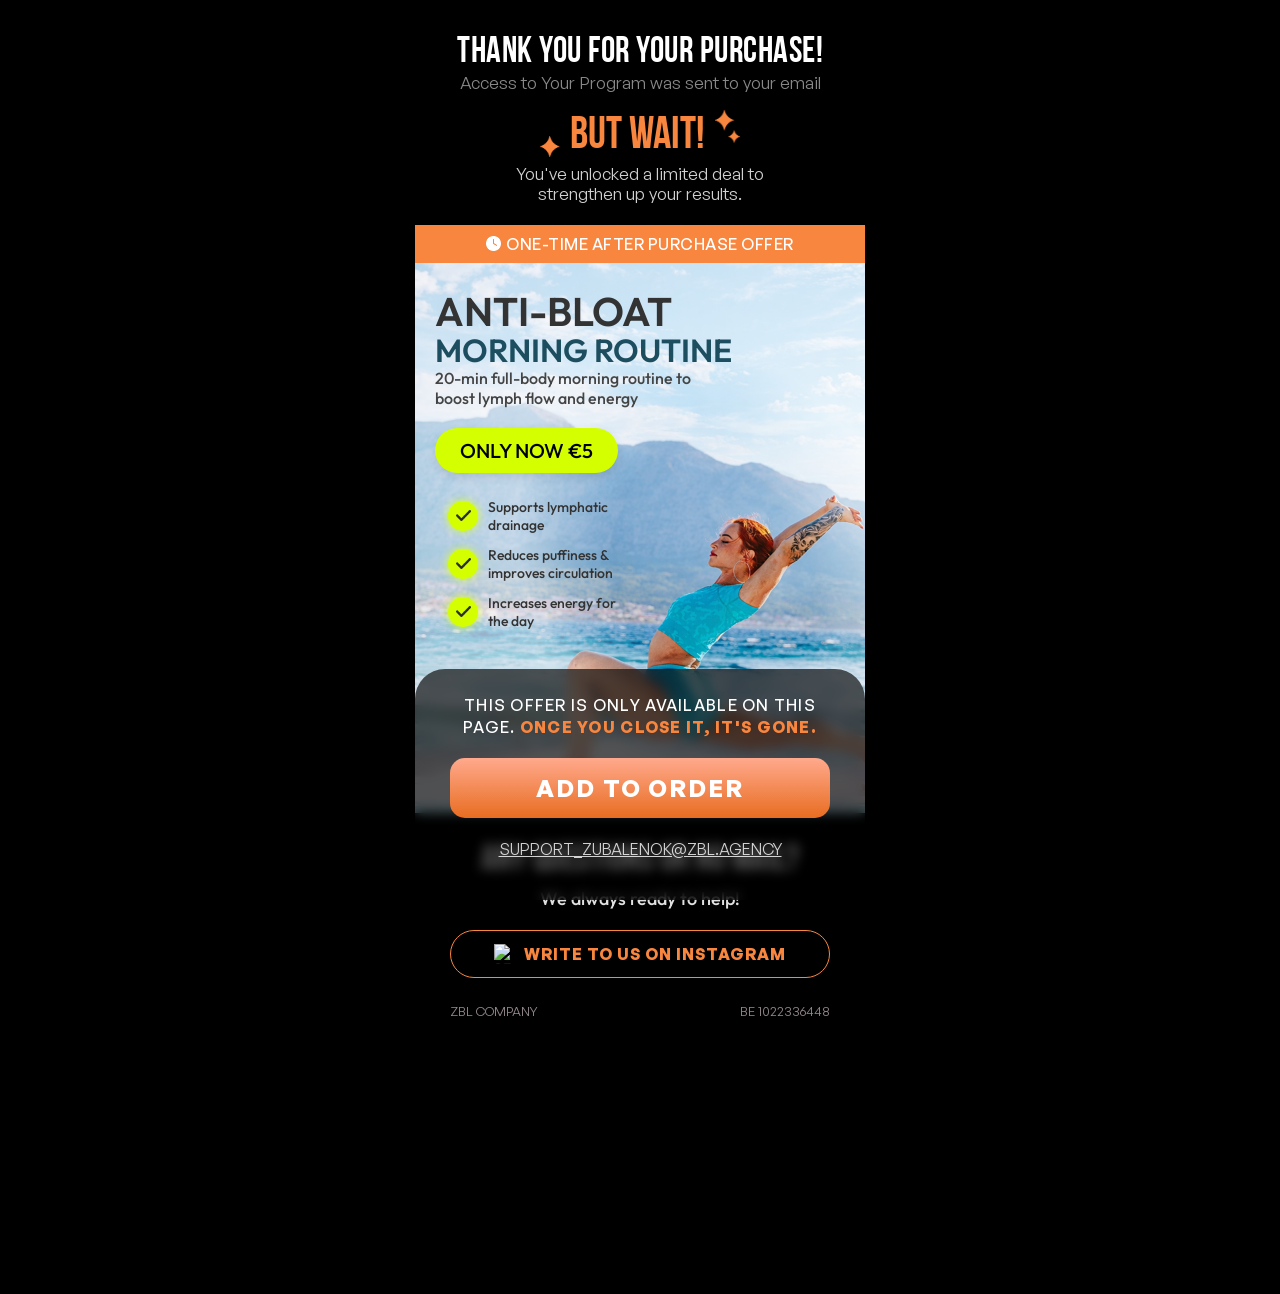
==== thankyoupage/index.html @ cdeb8fe9 "first commit" ====
<!--https://zubalenok.online/shop/item/10811-->

<!DOCTYPE html>
<html lang="uk">
<head>

    <!-- Google tag (gtag.js) -->
<script async src="https://www.googletagmanager.com/gtag/js?id=G-45MM60BWMP"></script>
<script>
  window.dataLayer = window.dataLayer || [];
  function gtag(){dataLayer.push(arguments);}
  gtag('js', new Date());

  gtag('config', 'G-45MM60BWMP');
</script>
<script>
  gtag('event', 'purchase', {
    transaction_id: 'T0005',   
    value: 47.00,
    currency: 'EUR',
    items: [
      {
        item_id: '3-IN-1',   
        item_name: '3-IN-1', 
        price: 47.00,
        quantity: 1
      }
    ]
  });
</script>

<!-- Google Tag Manager -->
<script>(function(w,d,s,l,i){w[l]=w[l]||[];w[l].push({'gtm.start':
new Date().getTime(),event:'gtm.js'});var f=d.getElementsByTagName(s)[0],
j=d.createElement(s),dl=l!='dataLayer'?'&l='+l:'';j.async=true;j.src=
'https://www.googletagmanager.com/gtm.js?id='+i+dl;f.parentNode.insertBefore(j,f);
})(window,document,'script','dataLayer','GTM-T4TJXMLD');</script>
<!-- End Google Tag Manager -->

    <meta charset="UTF-8">
    <meta name="viewport" content="width=device-width, initial-scale=1.0">
    <title>THANK YOU</title>
    <link rel="stylesheet" href="css/fonts.css">
    <link rel="stylesheet" href="css/style.css">
    <link href="https://fonts.googleapis.com/css2?family=Inter:wght@400;700;900&display=swap" rel="stylesheet">

<script>
!function(f,b,e,v,n,t,s)
{if(f.fbq)return;n=f.fbq=function(){n.callMethod?
n.callMethod.apply(n,arguments):n.queue.push(arguments)};
if(!f._fbq)f._fbq=n;n.push=n;n.loaded=!0;n.version='2.0';
n.queue=[];t=b.createElement(e);t.async=!0;
t.src=v;s=b.getElementsByTagName(e)[0];
s.parentNode.insertBefore(t,s)}(window, document,'script',
'https://connect.facebook.net/en_US/fbevents.js');
fbq('init', '2018857329051133');
fbq('track', 'Lead');
</script>
<noscript><img height="1" width="1" style="display:none"
src="https://www.facebook.com/tr?id=2018857329051133&ev=PageView&noscript=1"
/></noscript>


<style>

    .header {
        padding: 20px 10px 5px 10px;
    }
    @font-face {
        font-family: 'Outfit-Medium';
        src: url('./fonts/Outfit-Medium.ttf?v=2') format('truetype');
        font-style: normal;
        font-weight: 100 900;
    }
    @font-face {
        font-family: 'Outfit-Bold';
        src: url('./fonts/Outfit-SemiBold.ttf?v=2') format('truetype');
        font-style: normal;
        font-weight: 100 900;
    }
    
    @font-face {
        font-family: 'General-Sans';
        src: url('./fonts/GeneralSans-Variable.ttf?v=2') format('truetype');
        font-style: normal;
        font-weight: 100 900;
    }
    .urgency-text{
        font-size: 16px;
        font-weight: 500;
        letter-spacing: 0.08em;
        font-family: 'General-Sans', sans-serif !important;
    }
    .main-title{
        font-family: 'Outfit-Bold' !important;
        font-weight: 800;
        font-size: 40px;
        line-height: 90%;
    }
    .main-title span {
        font-family: 'Outfit-Bold' !important;
        font-weight: 500;
        font-size: 32px;
    }
    
    .urgency-text span{
        font-weight: 700;
    }
    
    .wait-badge{
        font-family: 'Bebas Neue';
        font-weight: 600;
        padding-top: 20px;
    }
    
    .add-btn {
        font-family: 'General-Sans', sans-serif !important;
    }
    .add-btn {
        width: 100%;
        max-width: 380px;
        margin: 0 auto 20px auto;
        padding: 14px;
        font-weight: 700;
        border-radius: 15px;
        font-size: 24px;
        letter-spacing: 0.08em;
        background: linear-gradient(360deg, #e86d21 0%, #ffa98d 100%);
    }
    
    .support-link{
        font-size: 16px;
        font-family: 'General-Sans', sans-serif !important;
    }
    
    .footer {
        padding: 25px 20px 40px 20px;
        margin: 0 !important;
        position: fixed;
        bottom: 0;
        max-width: 450px;
        width: 100%;
    }
    
    .header h1{
        font-family: 'Bebas Neue' !important;
        font-size: 36px;
        margin-top: 15px;
    }
    
    .deal-text{
        font-size: 17px;
        font-family: 'General-Sans', sans-serif !important;
    }
    
    .subtitle {
        color: #888;
        font-size: 17px;
        margin-bottom: 0px;
        font-family: 'General-Sans' !important;
    }
    
    .timer-bar{
        font-size: 16px;
        font-weight: 500;
        font-family: 'General-Sans' !important;
    }
    
    
.card {
    width: 420px;
    height: 230px; /* Приблизна пропорція з картинки */
    background-color: #000000;
    color: #ffffff;
    margin: 0 auto 211px auto;
    padding: 30px 20px 240px 20px;
    box-sizing: border-box;
    display: flex;
    flex-direction: column;
    justify-content: space-between;
    align-items: center;
    text-align: center;
}

/* Заголовки */
h1 {
    font-family: 'Oswald', sans-serif; /* Вузький жирний шрифт */
    font-size: 32px;
    margin: 0;
    letter-spacing: 0.5px;
    text-transform: uppercase;
}

.card .subtitle {
    font-size: 18px;
    font-weight: 300;
    color: #e0e0e0;
    font-family: 'Outfit-Medium' !important;
    margin: 8px 0 0 0;
}

footer{
    font-family: 'Outfit-Medium' !important;
}

/* Кнопка Instagram */
.instagram-btn {
    display: flex;
    align-items: center;
    justify-content: center;
    width: 100%;
    max-width: 380px;
    border: 1.5px solid #F8863F; /* Колір рамки як на фото */
    border-radius: 50px;
    padding: 12px 0;
    margin-top: 20px;
    margin-bottom: 15px;
    text-decoration: none;
    transition: background 0.3s;
}

.instagram-btn:hover {
    background-color: rgba(217, 142, 94, 0.1);
}

.ig-icon {
    width: 20px;
    height: 20px;
    margin-right: 10px;
}
.description{
    font-family: 'Outfit-Medium' !important;
    margin: 0 0 20px 0;
}

.price-tag,
.benefits-list li{
    font-family: 'Outfit-Medium' !important;
}


.instagram-btn span {
    color: #F8863F;
    font-weight: bold;
    font-size: 16px;
    letter-spacing: 1px;
    font-family: 'General-Sans';
}

/* Футер */
.card_footer {
    width: 100%;
    display: flex;
    justify-content: space-between;
    font-size: 13px;
    color: #968A8F; /* Сірий колір тексту внизу */
    margin-top: 10px;
    font-family: 'General-Sans' !important;
    font-weight: 400;
}

.company-name {
    text-transform: uppercase;
}

.card header h1{
    font-family: 'Bebas Neue' !important;
    font-size: 36px;
}
@media (max-width: 430px) {

    .header {
        padding: 4.65vw 2.33vw 1.16vw 2.33vw; /* 20 10 5 10 */
    }

    .urgency-text{
        font-size: 3.72vw; /* 16px */
        letter-spacing: 0.08em;
    }

    .main-title{
        font-size: 9.30vw; /* 40px */
        line-height: 90%;
    }

    .main-title span {
        font-size: 7.44vw; /* 32px */
    }

    .wait-badge{
        padding-top: 4.65vw; /* 20px */
    }

    .add-btn {
        max-width: 88.37vw; /* 380px */
        margin: 0 auto 4.65vw auto; /* 20px */
        padding: 3.26vw; /* 14px */
        border-radius: 3.49vw; /* 15px */
        font-size: 5.58vw; /* 24px */
        letter-spacing: 0.08em;
    }

    .support-link{
        font-size: 3.72vw; /* 16px */
    }

    .footer {
        padding: 5.81vw 4.65vw 9.30vw 4.65vw; /* 25 20 40 20 */
        max-width: 104.65vw; /* 450px */
    }

    .header h1{
        font-size: 8.37vw; /* 36px */
        margin-top: 3.49vw; /* 15px */
    }

    .deal-text{
        font-size: 3.95vw; /* 17px */
    }

    .subtitle {
        font-size: 3.95vw; /* 17px */
        margin-bottom: 0;
    }

    .timer-bar{
        font-size: 3.72vw; /* 16px */
    }

    .card {
        width: 97.67vw; /* 420px */
        height: 53.49vw; /* 230px */
        margin: 0 auto 49.07vw auto; /* 211px */
        padding: 6.98vw 4.65vw 55.81vw 4.65vw; /* 30 20 240 20 */
    }

    h1 {
        font-size: 7.44vw; /* 32px */
        letter-spacing: 0.12vw; /* 0.5px */
    }

    .card .subtitle {
        font-size: 4.19vw; /* 18px */
        margin-top: 1.86vw; /* 8px */
    }

    .instagram-btn {
        max-width: 88.37vw; /* 380px */
        border-radius: 11.63vw; /* 50px */
        padding: 2.79vw 0; /* 12px */
        margin-top: 4.65vw; /* 20px */
        margin-bottom: 3.49vw; /* 15px */
    }

    .ig-icon {
        width: 4.65vw; /* 20px */
        height: 4.65vw; /* 20px */
        margin-right: 2.33vw; /* 10px */
    }

    .description{
        margin: 0 0 4.65vw 0; /* 20px */
    }

    .instagram-btn span {
        font-size: 3.72vw; /* 16px */
        letter-spacing: 0.23vw; /* 1px */
    }

    .card_footer {
        font-size: 3.02vw; /* 13px */
        margin-top: 2.33vw; /* 10px */
    }

    .card header h1{
        font-size: 8.37vw; /* 36px */
    }
}
</style>

  </head>
<body>
<!-- Google Tag Manager (noscript) -->
<noscript><iframe src="https://www.googletagmanager.com/ns.html?id=GTM-T4TJXMLD"
height="0" width="0" style="display:none;visibility:hidden"></iframe></noscript>
<!-- End Google Tag Manager (noscript) -->
<div class="upsell-container">
    <header class="header">
        <h1>THANK YOU FOR YOUR PURCHASE!</h1>
        <p class="subtitle">Access to Your Program was sent to your email</p>
        
        <div class="wait-badge">
            <img src="./images/star.png" class="star" alt="">
            <span class="wait-text">BUT WAIT!</span>
            <img src="./images/stars.png" class="stars" alt="">
        </div>
        <p class="deal-text">You've unlocked a limited deal to <br> strengthen up your results.</p>
    </header>

    <div class="timer-bar">
        <img class="timer-bar-img" src="./images/time.png" alt=""> ONE-TIME AFTER PURCHASE OFFER
    </div>

    <main class="main-card">
        <div class="content-overlay">
            <h2 class="main-title">ANTI-BLOAT <br> <span>MORNING ROUTINE</span></h2>
            <p class="description">20-min full-body morning routine to boost lymph flow and energy</p>
            
            <div class="price-tag">ONLY NOW <span>€5</span></div>

            <ul class="benefits-list">
                <li><span class="check"></span> Supports lymphatic<br>drainage</li>
                <li><span class="check"></span> Reduces puffiness &<br>improves circulation</li>
                <li><span class="check"></span> Increases energy for <br>the day</li>
            </ul>
        </div>
    </main>
    <div class="card">
        <header>
            <h1>ANY QUESTIONS OR NO MAIL?</h1>
            <p class="subtitle">We always ready to help!</p>
        </header>

        <a href="https://www.instagram.com/zubalenok.team" class="instagram-btn">
            <img src="https://upload.wikimedia.org/wikipedia/commons/a/a5/Instagram_icon.png" alt="IG" class="ig-icon">
            <span>WRITE TO US ON INSTAGRAM</span>
        </a>

        <div class="card_footer">
            <span class="company-name">ZBL COMPANY</span>
            <span class="reg-number">BE 1022336448</span>
        </div>
    </div>
    <footer class="footer">
        <p class="urgency-text">THIS OFFER IS ONLY AVAILABLE ON THIS <br>PAGE. <span>ONCE YOU CLOSE IT, IT'S GONE.</span></p>
        
        <a href="https://zubalenok.online/shop/item/10811" class="add-btn">ADD TO ORDER</a>
        
        <a href="mailto:SUPPORT_ZUBALENOK@ZBL.AGENCY" class="support-link">SUPPORT_ZUBALENOK@ZBL.AGENCY</a>
    </footer>
</div>

</body>
</html>
---- thankyoupage/css/fonts.css ----
@font-face {
    font-family: 'Bebas Neue';
    src: local('Bebas Neue Thin'), local('BebasNeue-Thin'), url('../fonts/bebasneuethin.woff2') format('woff2'), url('../fonts/bebasneuethin.woff') format('woff'), url('../fonts/bebasneuethin.ttf') format('truetype');
    font-weight: 100;
    font-style: normal;
}
@font-face {
    font-family: 'HalloWitch';
    src: local('HalloWitch'), local('HalloWitch'),  url('../fonts/HalloWitch.ttf') format('truetype');
    font-weight: 100;
    font-style: normal;
}
@font-face {
    font-family: 'Bebas Neue';
    src: local('Bebas Neue Light'), local('BebasNeue-Light'), url('../fonts/bebasneuelight.woff2') format('woff2'), url('../fonts/bebasneuelight.woff') format('woff'), url('../fonts/bebasneuelight.ttf') format('truetype');
    font-weight: 200;
    font-style: normal;
}
@font-face {
    font-family: 'Bebas Neue';
    src: local('Bebas Neue Book'), local('BebasNeueBook'), url('../fonts/bebasneuebook.woff2') format('woff2'), url('../fonts/bebasneuebook.woff') format('woff'), url('../fonts/bebasneuebook.ttf') format('truetype');
    font-weight: 300;
    font-style: normal;
}
@font-face {
    font-family: 'Bebas Neue';
    src: local('Bebas Neue Regular'), local('BebasNeueRegular'), url('../fonts/bebasneueregular.woff2') format('woff2'), url('../fonts/bebasneueregular.woff') format('woff'), url('../fonts/bebasneueregular.ttf') format('truetype');
    font-weight: 400;
    font-style: normal;
}
@font-face {
    font-family: 'Bebas Neue';
    src: local('Bebas Neue Bold'), local('BebasNeueBold'), url('../fonts/bebasneuebold.woff2') format('woff2'), url('../fonts/bebasneuebold.woff') format('woff'), url('../fonts/bebasneuebold.ttf') format('truetype');
    font-weight: 700;
    font-style: normal;
}
/* cyrillic-ext */
@font-face {
    font-family: 'Manrope';
    font-style: normal;
    font-weight: 400;
    font-display: swap;
    src: url(../fonts/cyrillicext400.woff2) format('woff2');
    unicode-range: U+0460-052F, U+1C80-1C88, U+20B4, U+2DE0-2DFF, U+A640-A69F, U+FE2E-FE2F;
  }
  /* cyrillic */
  @font-face {
    font-family: 'Manrope';
    font-style: normal;
    font-weight: 400;
    font-display: swap;
    src: url(../fonts/cyrillic400.woff2) format('woff2'), url('../fonts/Manrope-Regular.ttf') format('truetype');
    unicode-range: U+0301, U+0400-045F, U+0490-0491, U+04B0-04B1, U+2116;
  }

  /* latin-ext */
  @font-face {
    font-family: 'Manrope';
    font-style: normal;
    font-weight: 400;
    font-display: swap;
    src: url(../fonts/latinext400.woff2) format('woff2');
    unicode-range: U+0100-02AF, U+0304, U+0308, U+0329, U+1E00-1E9F, U+1EF2-1EFF, U+2020, U+20A0-20AB, U+20AD-20C0, U+2113, U+2C60-2C7F, U+A720-A7FF;
  }
  /* latin */
  @font-face {
    font-family: 'Manrope';
    font-style: normal;
    font-weight: 400;
    font-display: swap;
    src: url(../fonts/latin400.woff2) format('woff2'), url('../fonts/Manrope-Regular.ttf') format('truetype');
    unicode-range: U+0000-00FF, U+0131, U+0152-0153, U+02BB-02BC, U+02C6, U+02DA, U+02DC, U+0304, U+0308, U+0329, U+2000-206F, U+2074, U+20AC, U+2122, U+2191, U+2193, U+2212, U+2215, U+FEFF, U+FFFD;
  }
  /* cyrillic-ext */
  @font-face {
    font-family: 'Manrope';
    font-style: normal;
    font-weight: 500;
    font-display: swap;
    src: url(../fonts/cyrext500.woff2) format('woff2');
    unicode-range: U+0460-052F, U+1C80-1C88, U+20B4, U+2DE0-2DFF, U+A640-A69F, U+FE2E-FE2F;
  }
  /* cyrillic */
  @font-face {
    font-family: 'Manrope';
    font-style: normal;
    font-weight: 500;
    font-display: swap;
    src: url(../fonts/cyr500.woff2) format('woff2'), url('../fonts/Manrope-Medium.ttf') format('truetype');
    unicode-range: U+0301, U+0400-045F, U+0490-0491, U+04B0-04B1, U+2116;
  }
 
  /* latin-ext */
  @font-face {
    font-family: 'Manrope';
    font-style: normal;
    font-weight: 500;
    font-display: swap;
    src: url(../fonts/latinext500.woff2) format('woff2');
    unicode-range: U+0100-02AF, U+0304, U+0308, U+0329, U+1E00-1E9F, U+1EF2-1EFF, U+2020, U+20A0-20AB, U+20AD-20C0, U+2113, U+2C60-2C7F, U+A720-A7FF;
  }
  /* latin */
  @font-face {
    font-family: 'Manrope';
    font-style: normal;
    font-weight: 500;
    font-display: swap;
    src: url(../fonts/latin500.woff2) format('woff2'), url('../fonts/Manrope-Medium.ttf') format('truetype');
    unicode-range: U+0000-00FF, U+0131, U+0152-0153, U+02BB-02BC, U+02C6, U+02DA, U+02DC, U+0304, U+0308, U+0329, U+2000-206F, U+2074, U+20AC, U+2122, U+2191, U+2193, U+2212, U+2215, U+FEFF, U+FFFD;
  }
  /* cyrillic-ext */
  @font-face {
    font-family: 'Manrope';
    font-style: normal;
    font-weight: 600;
    font-display: swap;
    src: url(../fonts/cyrext600.woff2) format('woff2');
    unicode-range: U+0460-052F, U+1C80-1C88, U+20B4, U+2DE0-2DFF, U+A640-A69F, U+FE2E-FE2F;
  }
  /* cyrillic */
  @font-face {
    font-family: 'Manrope';
    font-style: normal;
    font-weight: 600;
    font-display: swap;
    src: url(../fonts/cyr600.woff2) format('woff2'), url('../fonts/Manrope-SemiBold.ttf') format('truetype');
    unicode-range: U+0301, U+0400-045F, U+0490-0491, U+04B0-04B1, U+2116;
  }
 
  /* latin-ext */
  @font-face {
    font-family: 'Manrope';
    font-style: normal;
    font-weight: 600;
    font-display: swap;
    src: url(../fonts/latinext600.woff2) format('woff2');
    unicode-range: U+0100-02AF, U+0304, U+0308, U+0329, U+1E00-1E9F, U+1EF2-1EFF, U+2020, U+20A0-20AB, U+20AD-20C0, U+2113, U+2C60-2C7F, U+A720-A7FF;
  }
  /* latin */
  @font-face {
    font-family: 'Manrope';
    font-style: normal;
    font-weight: 600;
    font-display: swap;
    src: url(../fonts/latin600.woff2) format('woff2'), url('../fonts/Manrope-SemiBold.ttf') format('truetype');
    unicode-range: U+0000-00FF, U+0131, U+0152-0153, U+02BB-02BC, U+02C6, U+02DA, U+02DC, U+0304, U+0308, U+0329, U+2000-206F, U+2074, U+20AC, U+2122, U+2191, U+2193, U+2212, U+2215, U+FEFF, U+FFFD;
  }
  /* cyrillic-ext */
  @font-face {
    font-family: 'Manrope';
    font-style: normal;
    font-weight: 700;
    font-display: swap;
    src: url(../fonts/cyrext700.woff2) format('woff2');
    unicode-range: U+0460-052F, U+1C80-1C88, U+20B4, U+2DE0-2DFF, U+A640-A69F, U+FE2E-FE2F;
  }
  /* cyrillic */
  @font-face {
    font-family: 'Manrope';
    font-style: normal;
    font-weight: 700;
    font-display: swap;
    src: url(../fonts/cyr700.woff2) format('woff2'), url('../fonts/Manrope-Bold.ttf') format('truetype');
    unicode-range: U+0301, U+0400-045F, U+0490-0491, U+04B0-04B1, U+2116;
  }

  /* latin-ext */
  @font-face {
    font-family: 'Manrope';
    font-style: normal;
    font-weight: 700;
    font-display: swap;
    src: url(../fonts/latin-ext700.woff2) format('woff2');
    unicode-range: U+0100-02AF, U+0304, U+0308, U+0329, U+1E00-1E9F, U+1EF2-1EFF, U+2020, U+20A0-20AB, U+20AD-20C0, U+2113, U+2C60-2C7F, U+A720-A7FF;
  }
  /* latin */
  @font-face {
    font-family: 'Manrope';
    font-style: normal;
    font-weight: 700;
    font-display: swap;
    src: url(../fonts/latin700.woff2) format('woff2'), url('../fonts/Manrope-Bold.ttf') format('truetype');
    unicode-range: U+0000-00FF, U+0131, U+0152-0153, U+02BB-02BC, U+02C6, U+02DA, U+02DC, U+0304, U+0308, U+0329, U+2000-206F, U+2074, U+20AC, U+2122, U+2191, U+2193, U+2212, U+2215, U+FEFF, U+FFFD;
  }
  @font-face {
    font-family: 'Helvetica Neue';
    src: local('Helvetica Neue Light'), local('Helvetica-Neue-Light'),
        url('../fonts/HelveticaNeueCyr-Light.woff2') format('woff2'),
        url('../fonts/HelveticaNeueCyr-Light.woff') format('woff'),
        url('../fonts/HelveticaNeueCyr-Light.ttf') format('truetype');
    font-weight: 300;
    font-style: normal;
  }
  @font-face {
    font-family: 'Helvetica Neue';
    src: local('Helvetica Neue Roman'), local('Helvetica-Neue-Roman'),
        url('../fonts/HelveticaNeueCyr-Roman.woff2') format('woff2'),
        url('../fonts/HelveticaNeueCyr-Roman.woff') format('woff'),
        url('../fonts/HelveticaNeueCyr-Roman.ttf') format('truetype');
    font-weight: 400;
    font-style: normal;
  }

  @font-face {
    font-family: 'SONGER Condensed';
    src: local('SONGER Condensed'), local('SONGERCondensed') url('../fonts/SONGERCondensed.woff2') format('woff2'), url('../fonts/SONGERCondensed.woff') format('woff');
    font-weight: 400;
    font-style: normal;
  }

  @font-face {
    font-family: 'League Gothic';
    src: url('../fonts/LeagueGothic-Regular.ttf') format('truetype');
    font-weight: normal;
    font-style: normal;
    font-display: swap;
}
---- thankyoupage/css/style.css ----
:root {
    --pink: #F8863F;
    --light-pink: #F8863F;
    --dark-blue: #1d4e5f;
    --lime: #d4ff00;
    --text-dark: #333;
}

* {
    box-sizing: border-box;
    margin: 0;
    padding: 0;

}

body{
    background-color: #000;
}

h1,
h2,
h3,
h4,
h5,
p{
    font-family: 'Inter', sans-serif !important;
}

@font-face {
    font-family: 'League Gothic';
    src: url('../fonts/LeagueGothic-Regular.ttf') format('truetype');
    font-weight: normal;
    font-style: normal;
    font-display: swap;
}

.upsell-container {
    width: 100%;
    max-width: 500px;
    text-align: center;
    position: relative;
    max-width: 450px;
    width: 100%;
    margin: 0 auto;
    background-position: top center;
}

.star{
    width: 20px;
    margin-bottom: -20px;
}

.stars{
    width: 25px;
    margin-top: -20px;
}

/* Header */
.header {
    padding: 20px 10px;
}

.header h1 {
    font-size: 34px;
    font-weight: 900;
    letter-spacing: 0.5px;
    font-family: 'League Gothic' !important;
    color: #fff;
}

.subtitle {
    color: #888;
    font-size: 14px;
    margin-bottom: 15px;
}

.wait-badge {
    color: var(--pink);
    font-size: 45px;
    padding-top: 30px;
    font-weight: 500;
    font-family: 'League Gothic';
    display: flex;
    justify-content: center;
    align-items: center;
    gap: 10px;
}

.deal-text {
    font-size: 16px;
    padding: 0 40px;
    margin-top: 5px;
    line-height: 1.2;
    color: #d1d1d1;
}

/* Timer Bar */
.timer-bar {
    background-color: var(--light-pink);
    font-family: 'Inter', sans-serif !important;
    color: #fff;
    font-weight: 700;
    font-size: 13px;
    padding: 8px;
    margin-top: 15px;
    letter-spacing: 0.5px;
    display: flex;
    align-items: center;
    justify-content: center;
    gap: 5px;
}

.timer-bar-img{
    width: 15px;
}

/* Main Card Section */
.main-card {
    position: relative;
    height: 550px;
    background: url('../images/fon-2.png') center/cover no-repeat; /* Потрібно вставити фото з жінкою */
    background-color: #add8e6; /* Тимчасовий колір */
    text-align: left;
    display: flex;
    flex-direction: column;
    justify-content: flex-start;
    padding: 30px 20px;
}

.main-title {
    font-size: 36px;
    font-weight: 900;
    color: #333;
    line-height: 1;
}

.main-title span {
    color: var(--dark-blue);
}

.description {
    font-size: 16px;
    font-weight: 600;
    margin: 15px 0;
    max-width: 280px;
    color: #444;
}

.price-tag {
    background-color: var(--lime);
    display: inline-block;
    font-family: 'Inter', sans-serif !important;
    padding: 10px 25px;
    border-radius: 50px;
    font-weight: 400;
    font-size: 20px;
    margin-bottom: 25px;
    box-shadow: 0 4px 10px rgba(0,0,0,0.1);
}

.price-tag span{
    font-weight: 700;
}

.benefits-list {
    list-style: none;
}

.benefits-list li {
    display: flex;
    align-items: center;
    font-family: 'Inter', sans-serif !important;
    margin-bottom: 12px;
    font-weight: 400;
    font-size: 14px;
    padding-left: 13px;
    color: #333;
}

.check {
    width: 30px;
    height: 30px;
    border-radius: 50%;
    margin-right: 10px;
    background-image: url(../images/check.png);
    background-repeat: no-repeat;
    box-shadow: 0 0 9px 0 #dcff31;
    background-position: center;
    background-size: 50%;
    background-color: #d4ff00;
}

/* Footer */
.footer {
    padding: 20px;
    background: #000000a6;
    border-radius: 30px 30px 0 0;
    margin-top: -167px;
    position: relative;
    backdrop-filter: blur(6px);
}

.urgency-text {
    font-size: 16px;
    font-weight: 700;
    margin-bottom: 20px;
    text-transform: uppercase;
    color: #fff;
}

.urgency-text span {
    color: var(--pink);
}

.add-btn {
    background-color: var(--pink);
    color: white;
    text-decoration: none;
    width: 100%;
    border: none;
    display: block;
    font-family: 'Inter', sans-serif !important;
    padding: 18px;
    border-radius: 50px;
    font-size: 22px;
    font-weight: 900;
    cursor: pointer;
    transition: transform 0.2s;
    margin-bottom: 20px;
}

.add-btn:active {
    transform: scale(0.98);
}

.support-link {
    font-size: 17px;
    color: #fff;
    text-decoration: underline;
    font-family: 'Inter', sans-serif !important;
    opacity: 0.8;
}
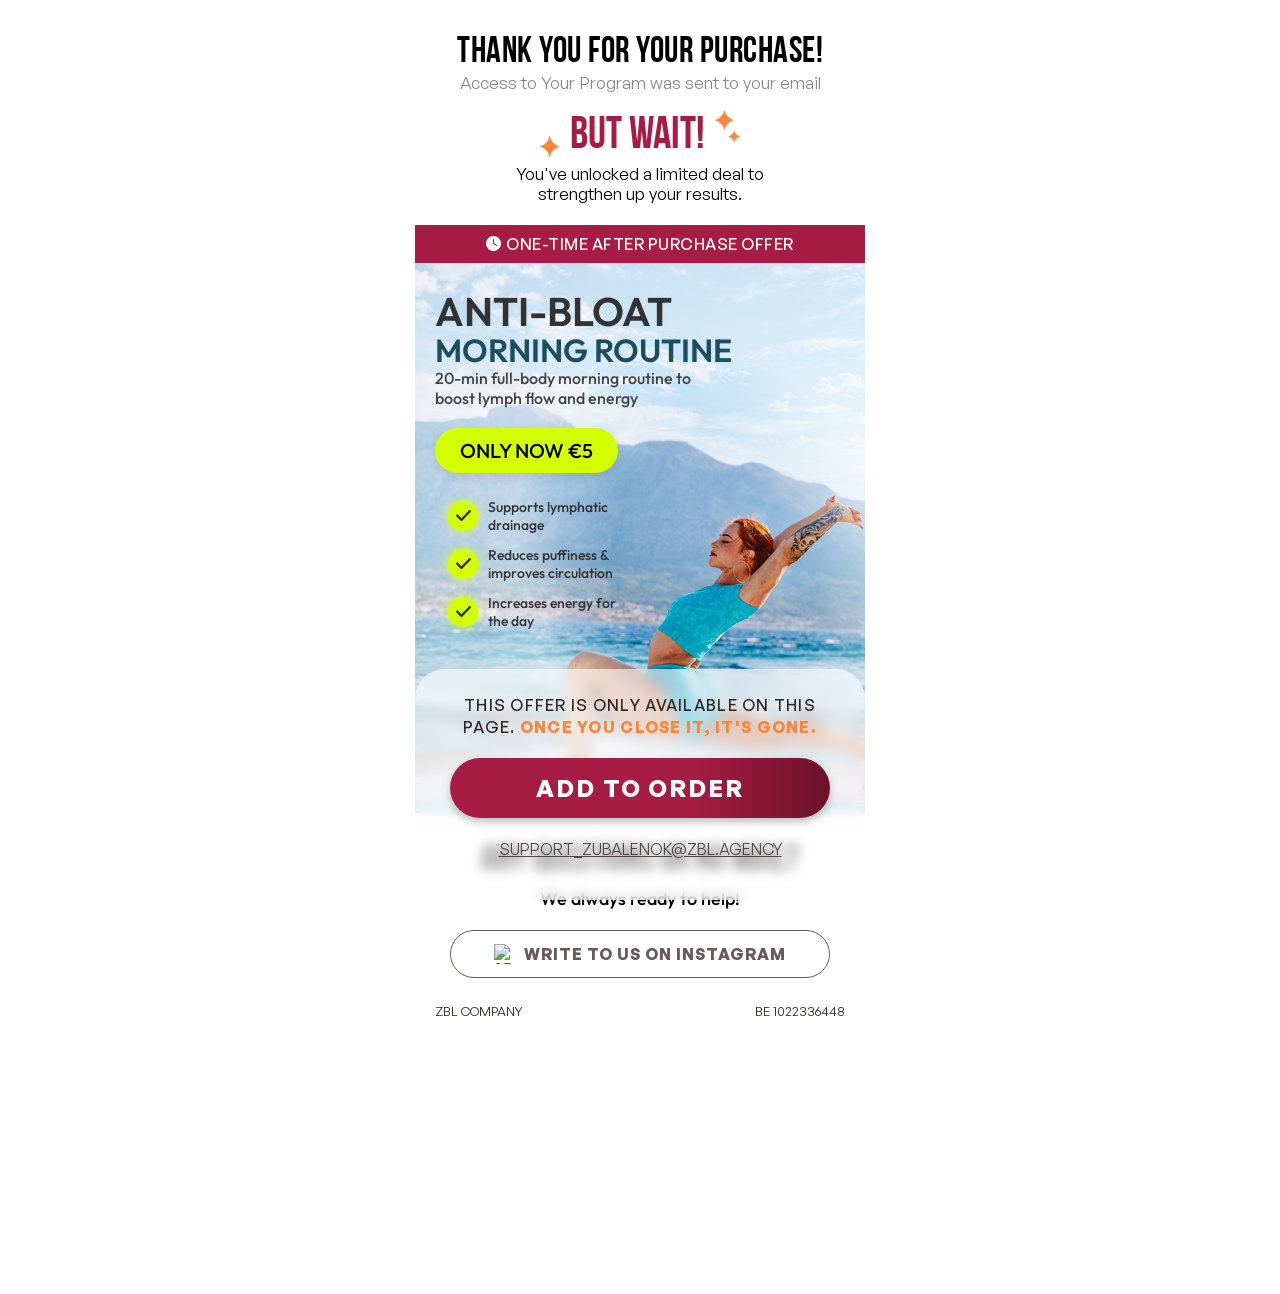
==== commit abdc7704: "first commit" ====
--- a/thankyoupage/index.html
+++ b/thankyoupage/index.html
@@ -90,7 +90,12 @@
         font-weight: 500;
         letter-spacing: 0.08em;
         font-family: 'General-Sans', sans-serif !important;
-    }
+        color: #2E2325;
+    }
+    .support-link{
+        color: #2E2325;
+    }
+    
     .main-title{
         font-family: 'Outfit-Bold' !important;
         font-weight: 800;
@@ -105,6 +110,7 @@
     
     .urgency-text span{
         font-weight: 700;
+        color: #F8863F;
     }
     
     .wait-badge{
@@ -122,12 +128,14 @@
         margin: 0 auto 20px auto;
         padding: 14px;
         font-weight: 700;
-        border-radius: 15px;
         font-size: 24px;
         letter-spacing: 0.08em;
-        background: linear-gradient(360deg, #e86d21 0%, #ffa98d 100%);
-    }
-    
+    }
+    .add-btn{
+        box-shadow: 0 4px 8px 0 rgba(0, 0, 0, 0.25);
+        background: linear-gradient(90deg, #a71c44 63.46%, #6c112b 100%);
+        border-radius: 100px;
+    }
     .support-link{
         font-size: 16px;
         font-family: 'General-Sans', sans-serif !important;
@@ -136,6 +144,7 @@
     .footer {
         padding: 25px 20px 40px 20px;
         margin: 0 !important;
+        background: #ffffff93;
         position: fixed;
         bottom: 0;
         max-width: 450px;
@@ -168,11 +177,11 @@
     
     
 .card {
-    width: 420px;
+    width: 100%;
     height: 230px; /* Приблизна пропорція з картинки */
-    background-color: #000000;
+    background-color: #fff;
     color: #ffffff;
-    margin: 0 auto 211px auto;
+    margin: 0 0 211px 0;
     padding: 30px 20px 240px 20px;
     box-sizing: border-box;
     display: flex;
@@ -194,7 +203,7 @@
 .card .subtitle {
     font-size: 18px;
     font-weight: 300;
-    color: #e0e0e0;
+    color: #000;
     font-family: 'Outfit-Medium' !important;
     margin: 8px 0 0 0;
 }
@@ -210,7 +219,7 @@
     justify-content: center;
     width: 100%;
     max-width: 380px;
-    border: 1.5px solid #F8863F; /* Колір рамки як на фото */
+    border: 1.5px solid #695A56; /* Колір рамки як на фото */
     border-radius: 50px;
     padding: 12px 0;
     margin-top: 20px;
@@ -238,9 +247,8 @@
     font-family: 'Outfit-Medium' !important;
 }
 
-
 .instagram-btn span {
-    color: #F8863F;
+    color: #695A56;
     font-weight: bold;
     font-size: 16px;
     letter-spacing: 1px;
@@ -253,7 +261,7 @@
     display: flex;
     justify-content: space-between;
     font-size: 13px;
-    color: #968A8F; /* Сірий колір тексту внизу */
+    color: #2E2325; /* Сірий колір тексту внизу */
     margin-top: 10px;
     font-family: 'General-Sans' !important;
     font-weight: 400;
@@ -266,6 +274,7 @@
 .card header h1{
     font-family: 'Bebas Neue' !important;
     font-size: 36px;
+    color: #000;
 }
 @media (max-width: 430px) {
 
--- a/thankyoupage/css/style.css
+++ b/thankyoupage/css/style.css
@@ -1,6 +1,6 @@
 :root {
-    --pink: #F8863F;
-    --light-pink: #F8863F;
+    --pink: #A71C44;
+    --light-pink: #A71C44;
     --dark-blue: #1d4e5f;
     --lime: #d4ff00;
     --text-dark: #333;
@@ -14,7 +14,7 @@
 }
 
 body{
-    background-color: #000;
+    background-color: #fff;
 }
 
 h1,
@@ -65,11 +65,11 @@
     font-weight: 900;
     letter-spacing: 0.5px;
     font-family: 'League Gothic' !important;
-    color: #fff;
+    color: #000;
 }
 
 .subtitle {
-    color: #888;
+    color: #000;
     font-size: 14px;
     margin-bottom: 15px;
 }
@@ -77,7 +77,7 @@
 .wait-badge {
     color: var(--pink);
     font-size: 45px;
-    padding-top: 30px;
+    padding-top: 10px;
     font-weight: 500;
     font-family: 'League Gothic';
     display: flex;
@@ -91,7 +91,7 @@
     padding: 0 40px;
     margin-top: 5px;
     line-height: 1.2;
-    color: #d1d1d1;
+    color: #000;
 }
 
 /* Timer Bar */
